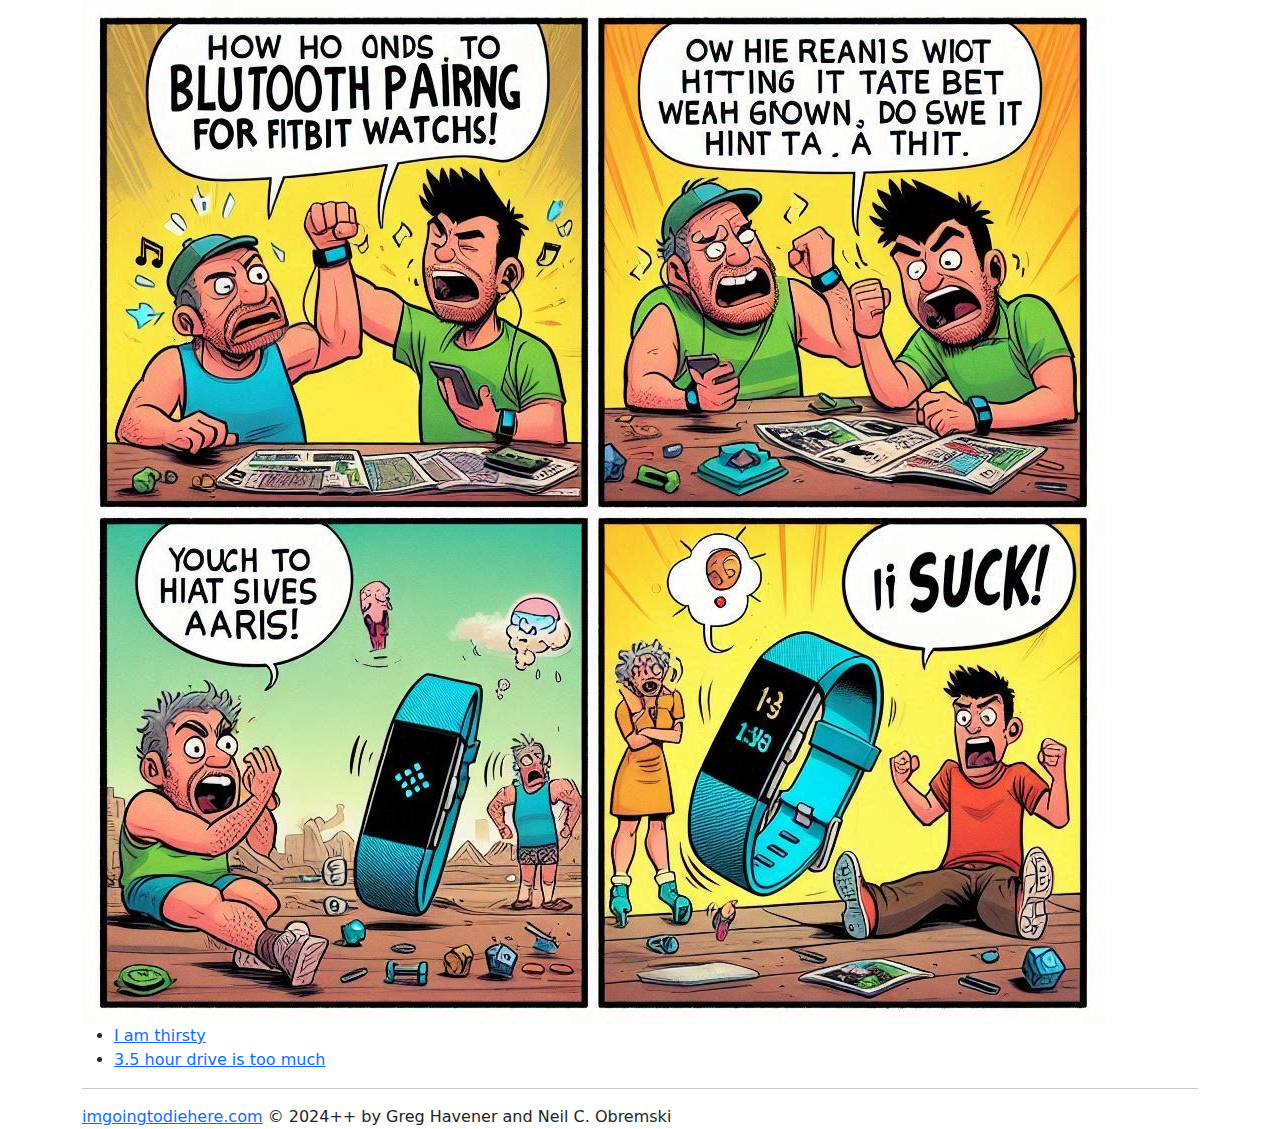
==== 2024/0904-blutooth-pairng.html @ e420b52c "building out some content" ====
<!DOCTYPE html>
<html>
<head>
  <title>BLUTOOTH PAIRNG FOR FITBIT WATCHS SUCK!</title>
  <link rel="canonical" href="https://imgoingtodiehere.com/2024/0904-blutooth-pairng.html">
  <meta charset="UTF-8">
  <meta name="author" content="Greg Havener and Neil C. Obremski">
  <meta name="description" content="Fitbit watches kinda went downhill after Google acquired them">
  <meta name="robots" content="index, follow">
  <meta name="viewport" content="width=device-width, initial-scale=1.0">  
  <link rel="stylesheet" href="../imgoingtodiehere.css">
  <script src="../imgoingtodiehere.js"></script>
</head>
<body>
  <img src="0904-blutooth-pairng.jpg">
  <ul>
    <li><a href="0809-i-am-thirsty.html">I am thirsty</a></li>
    <li><a href="0906-too-much.html">3.5 hour drive is too much</a></li>
  </ul>
</body>
</html>
---- imgoingtodiehere.css ----
body {
  visibility: hidden; /* use javascript to show body after style is loaded */
}

body.loaded {
  visibility: visible;
}

img {
  max-width: 100%;
}

video {
  max-width: 100%;
}
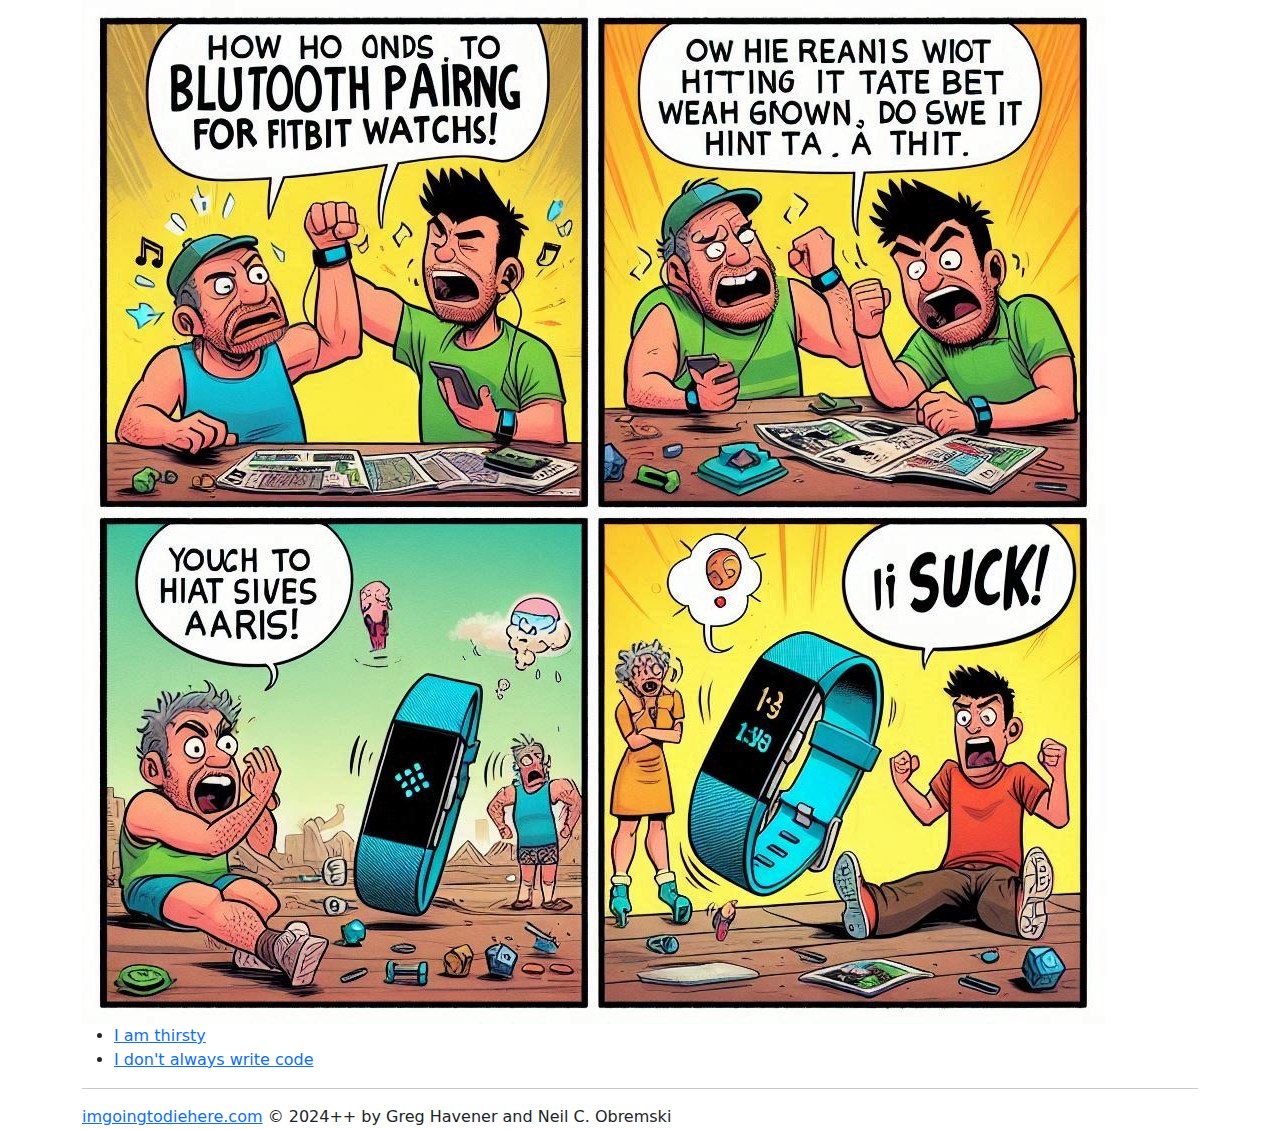
==== commit cfe00784: "i don't always write code" ====
--- a/2024/0904-blutooth-pairng.html
+++ b/2024/0904-blutooth-pairng.html
@@ -15,7 +15,7 @@
   <img src="0904-blutooth-pairng.jpg">
   <ul>
     <li><a href="0809-i-am-thirsty.html">I am thirsty</a></li>
-    <li><a href="0906-too-much.html">3.5 hour drive is too much</a></li>
+    <li><a href="0905-i-dont-always-write-code.html">I don't always write code</a></li>
   </ul>
 </body>
 </html>